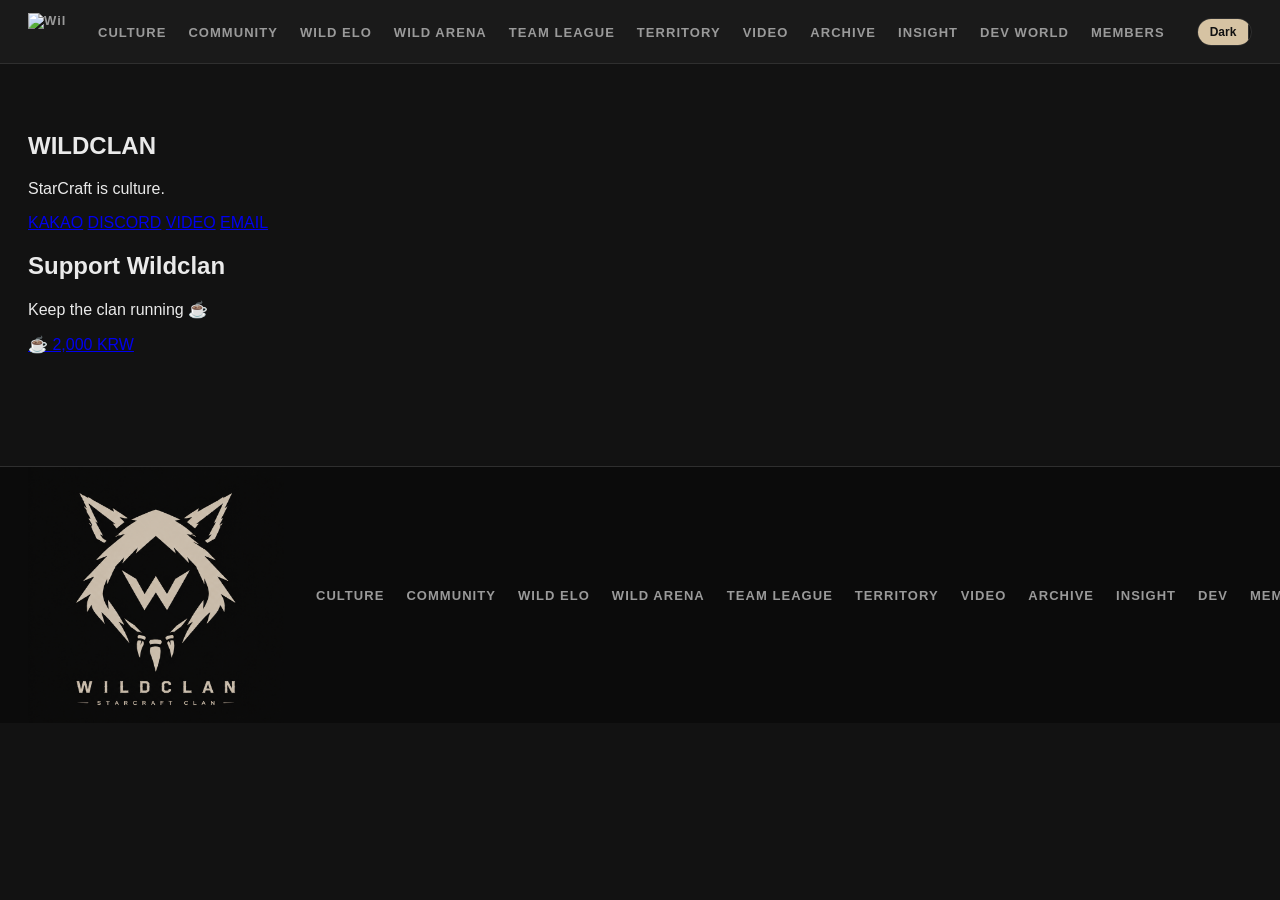
==== archive/index.html @ 5e43923d "add footer" ====
<!DOCTYPE html>
<html lang="en">
<head>
  <meta charset="UTF-8">
  <meta name="viewport" content="width=device-width, initial-scale=1.0">
  <title>Starcraft Wildclan</title>
  <!-- BASE URL -->
  <base href="/wildclan/">
  <!-- CSS -->
  <link rel="stylesheet" href="/css/style.css">
</head>

<body>

  <!-- HEADER (공통) -->
  <header id="header" class="header"></header>

  <!-- MAIN -->
  <main>

    <!-- HERO -->
    <section class="hero">
      <h1 data-i18n="home.title">WILDCLAN</h1>
      <p data-i18n="home.subtitle">
        StarCraft is culture.
      </p>
    </section>

    <!-- QUICK LINKS -->
    <section class="quick-links">
      <a href="https://open.kakao.com" target="_blank">KAKAO</a>
      <a href="https://discord.com" target="_blank">DISCORD</a>
      <a href="/video/">VIDEO</a>
      <a href="mailto:your@email.com">EMAIL</a>
    </section>

    <!-- SUPPORT -->
    <section class="support">
      <h2 data-i18n="home.support">Support Wildclan</h2>
      <p data-i18n="home.supportDesc">
        Keep the clan running ☕
      </p>

      <a href="#" class="support-btn">☕ 2,000 KRW</a>
    </section>

  </main>

  <!-- FOOTER -->
  <footer id="footer" class="footer"></footer>

  <!-- HEADER LOAD -->
  <script src="/js/lang.js"></script>
  <script src="/js/theme.js"></script>
  <script src="/js/include.js"></script>

  <!-- i18n (초기 구조) -->
  <script>
    const i18n = {
      en: {
        "home.title": "WILDCLAN",
        "home.subtitle": "StarCraft is culture.",
        "home.support": "Support Wildclan",
        "home.supportDesc": "Keep the clan running ☕"
      },
      ko: {
        "home.title": "와일드클랜",
        "home.subtitle": "스타는 문화다",
        "home.support": "와일드클랜 후원",
        "home.supportDesc": "클랜 운영을 도와주세요 ☕"
      }
    };

    function setLang(lang) {
      document.querySelectorAll('[data-i18n]').forEach(el => {
        const key = el.dataset.i18n;
        if (i18n[lang][key]) {
          el.textContent = i18n[lang][key];
        }
      });
    }

    // 기본 언어
    setLang('en');
  </script>

</body>
</html>
---- css/style.css ----
/* css/style.css */

:root {
  --bg: #121212;
  --bg-2: #0B0B0B;
  --surface: #1a1a1a;
  --surface-2: #222222;
  --border: #2f2f2f;

  --text: #eaeaea;
  --muted: #9a9a9a;
  --accent: #d6c3a3;

  --header-height: 64px;
  --footer-height: 128px;
}

body.light {
  --bg: #f2f2f2;
  --surface: #ffffff;
  --surface-2: #eeeeee;
  --border: #dddddd;

  --text: #222222;
  --muted: #666666;
  --accent: #8b6f45;
}

* {
  box-sizing: border-box;
}

body {
  margin: 0;
  background: var(--bg);
  color: var(--text);
  font-family: Arial, Helvetica, sans-serif;
}

/* Header / Footer / GNB */
.header {
  height: var(--header-height);
  background: var(--surface);
  border-bottom: 1px solid var(--border);
  position: sticky;
  top: 0;
  z-index: 100;
}

.footer {
  min-height: var(--footer-height);
  background: var(--bg-2);
  border-top: 1px solid var(--border);
  margin-top: 64px;
}

.gnb {
  height: 100%;
  max-width: 1440px;
  margin: 0 auto;
  padding: 0 28px;

  display: flex;
  align-items: center;
  gap: 32px;
}

.logo {
  display: flex;
  align-items: center;
  flex-shrink: 0;
  text-decoration: none;
}

.logo img {
  width: 38px;
  height: 38px;
  display: block;
}

.footer .gnb {
  height: 100%;
  max-width: 1440px;
  margin: 0 auto;
  padding: 0 28px;

  display: flex;
  align-items: center;
  gap: 32px;
}

.footer .logo {
  display: flex;
  align-items: center;
  flex-shrink: 0;
  text-decoration: none;
}

.footer .logo img {
  width: 256px;
  height: 256px;
  display: block;
}

.gnb ul {
  margin: 0;
  padding: 0;
  list-style: none;

  display: flex;
  align-items: center;
  gap: 22px;
}

.gnb a {
  color: var(--muted);
  text-decoration: none;
  font-size: 13px;
  font-weight: 700;
  letter-spacing: 0.08em;
  white-space: nowrap;
}

.gnb a:hover {
  color: var(--accent);
}

.gnb a.active {
  color: var(--accent);
}

.lang-switch {
  position: relative;
  margin-left: auto;
}

.lang-current {
  height: 34px;
  padding: 0 12px;
  border: 1px solid #333;
  border-radius: 999px;
  background: #111;
  color: #f5f0e6;
  font-size: 13px;
  cursor: pointer;
  display: flex;
  align-items: center;
  gap: 6px;
}

.lang-menu {
  display: none;
  position: absolute;
  top: calc(100% + 8px);
  right: 0;
  min-width: 140px;
  padding: 6px;
  border: 1px solid #333;
  border-radius: 12px;
  background: #151515;
  box-shadow: 0 12px 32px rgba(0, 0, 0, 0.45);
  z-index: 999;
}

.lang-switch.is-open .lang-menu {
  display: grid;
  gap: 4px;
}

.lang-menu button {
  width: 100%;
  padding: 9px 10px;
  border: 0;
  border-radius: 8px;
  background: transparent;
  color: #f5f0e6;
  text-align: left;
  font-size: 13px;
  cursor: pointer;
}

.lang-menu button:hover {
  background: rgba(255, 255, 255, 0.08);
}

.theme-switch {
  display: flex;
  border: 1px solid var(--border);
  border-radius: 999px;
  overflow: hidden;
  background: var(--bg);
}

.theme-switch button {
  border: 0;
  padding: 6px 12px;
  background: transparent;
  color: var(--muted);
  font-size: 12px;
  font-weight: 700;
  cursor: pointer;
  display: inline-flex;
  align-items: center;
  gap: 6px;
  white-space: nowrap;
}

.theme-switch button:first-child {
  border-right: 1px solid var(--border);
}

body:not(.light) .theme-switch [data-theme-set="dark"],
body.light .theme-switch [data-theme-set="light"] {
  background: var(--accent);
  color: #111;
}

/* Page base */
main {
  max-width: 1440px;
  margin: 0 auto;
  padding: 48px 28px;
}
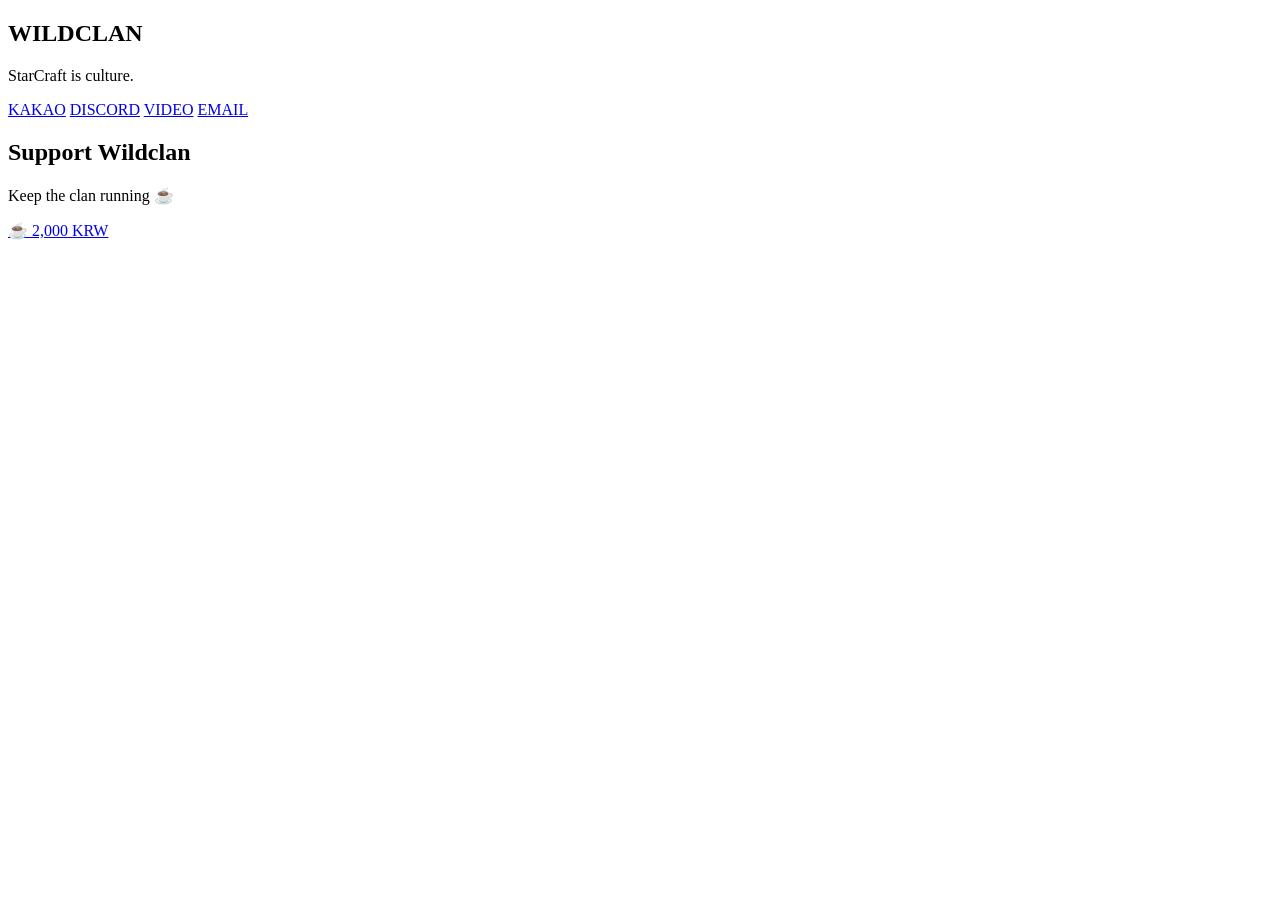
==== commit 8b17e4d2: "add route_modify" ====
--- a/archive/index.html
+++ b/archive/index.html
@@ -7,7 +7,7 @@
   <!-- BASE URL -->
   <base href="/wildclan/">
   <!-- CSS -->
-  <link rel="stylesheet" href="/css/style.css">
+  <link rel="stylesheet" href="css/style.css">
 </head>
 
 <body>
@@ -50,9 +50,9 @@
   <footer id="footer" class="footer"></footer>
 
   <!-- HEADER LOAD -->
-  <script src="/js/lang.js"></script>
-  <script src="/js/theme.js"></script>
-  <script src="/js/include.js"></script>
+  <script src="js/lang.js"></script>
+  <script src="js/theme.js"></script>
+  <script src="js/include.js"></script>
 
   <!-- i18n (초기 구조) -->
   <script>
